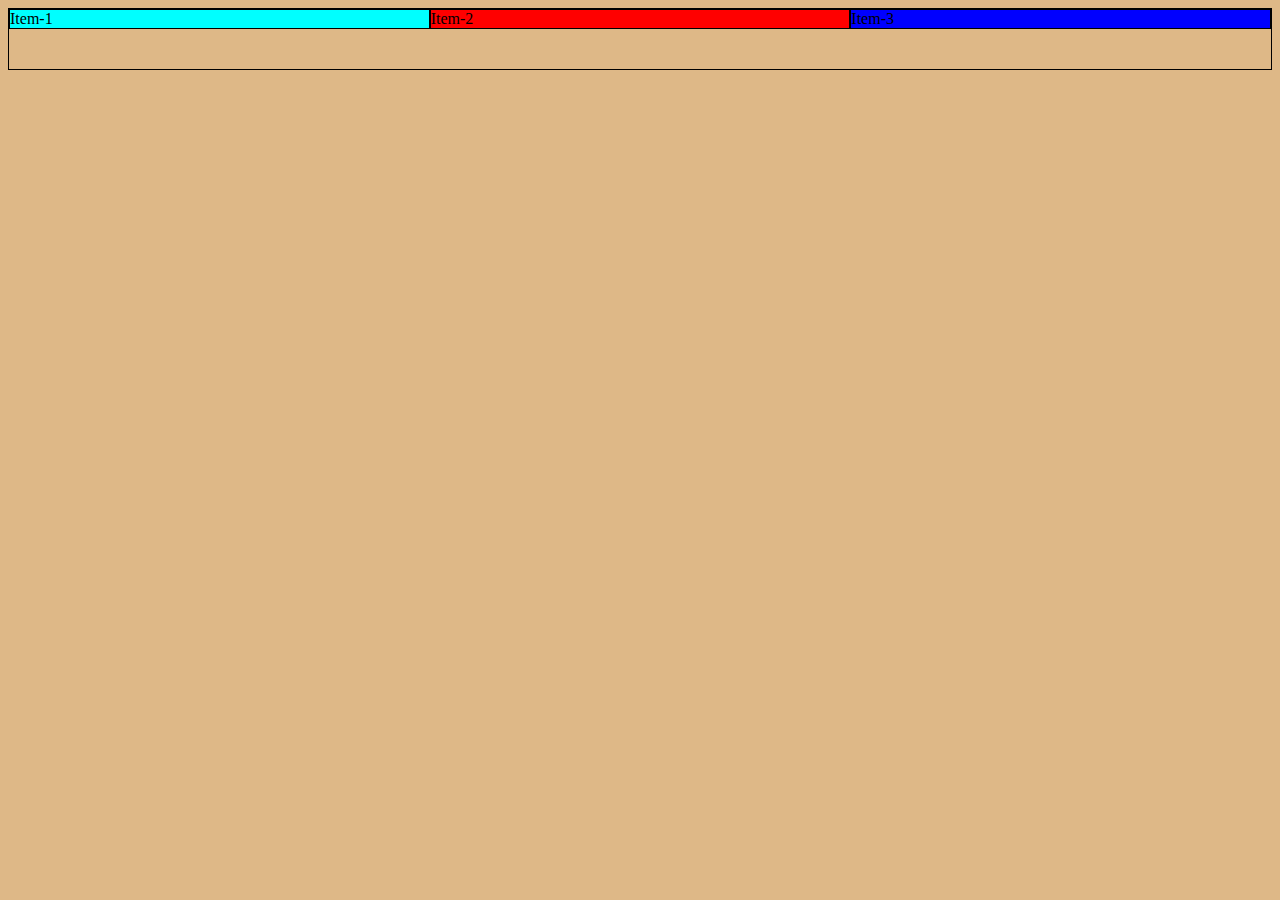
==== index.html @ d1b044e6 "a fix" ====
<!DOCTYPE html>
<html lang="en">

<head>
  <meta charset="UTF-8">
  <meta http-equiv="X-UA-Compatible" content="IE=edge">
  <meta name="viewport" content="width=device-width, initial-scale=1.0">
  <title>Document</title>
  <link rel="stylesheet" href="css/style.css">
</head>

<body>

  <div class="grid">
    <div class="grid-item grid-item-1">
      Item-1
      <!-- For George, it was a difficult time. To cut a long story short, it was the only time in his life that he had to surrender an army — at Fort Necessity, near the forks of the Ohio. In that battle, George nearly didn't become the first president of the United States. His army was surrounded by the French and Indians, badly outnumbered, so he had to surrender the fort. Luckily for him, the French allowed him and his army to leave with their horses and guns. The battle had been lost, but the English, who were more numerous, eventually won the war. -->
    </div>
    <div class="grid-item grid-item-2">
      Item-2
      <!-- In this war, it is said that George's fiery leadership inspired his American troops when they were starving and cold, and he emerged from the war as the greatest general.
    It was no surprise that the victorious Americans chose him as their first president. As for getting his picture on the dollar bill, that didn't come until after George was long dead and gone, proving that his spirit was truly an unforgettable one. -->
    </div>
    <div class="grid-item grid-item-3">
      Item-3
      <!-- The French and Indian War was a learning experience for George, one that he would later exploit in the War for American Independence. Indeed, twenty years later, George was dressed in an American uniform, and fighting not against the French, but against the British. -->
    </div>

  </div>
</body>

</html>
---- css/style.css ----
body {
  background-color:burlywood;
}

.grid-item {
  border: 1px solid black;
}

.grid-item-1 {
  background-color: aqua;
}

.grid-item-2 {
  background-color: red;
}

.grid-item-3 {
  background-color: blue;
}

.grid-item-4 {
  background-color: green;
}

.grid {
  display: grid;
  border: 1px solid black;
  grid-template-columns: repeat(3, 1fr);
  grid-template-rows: repeat(3, 1fr);
}

/* Смотреть image-6 */

/* С помощью свойства css grid и параметра repeat создайте макет с тремя колонками и тремя строками. */
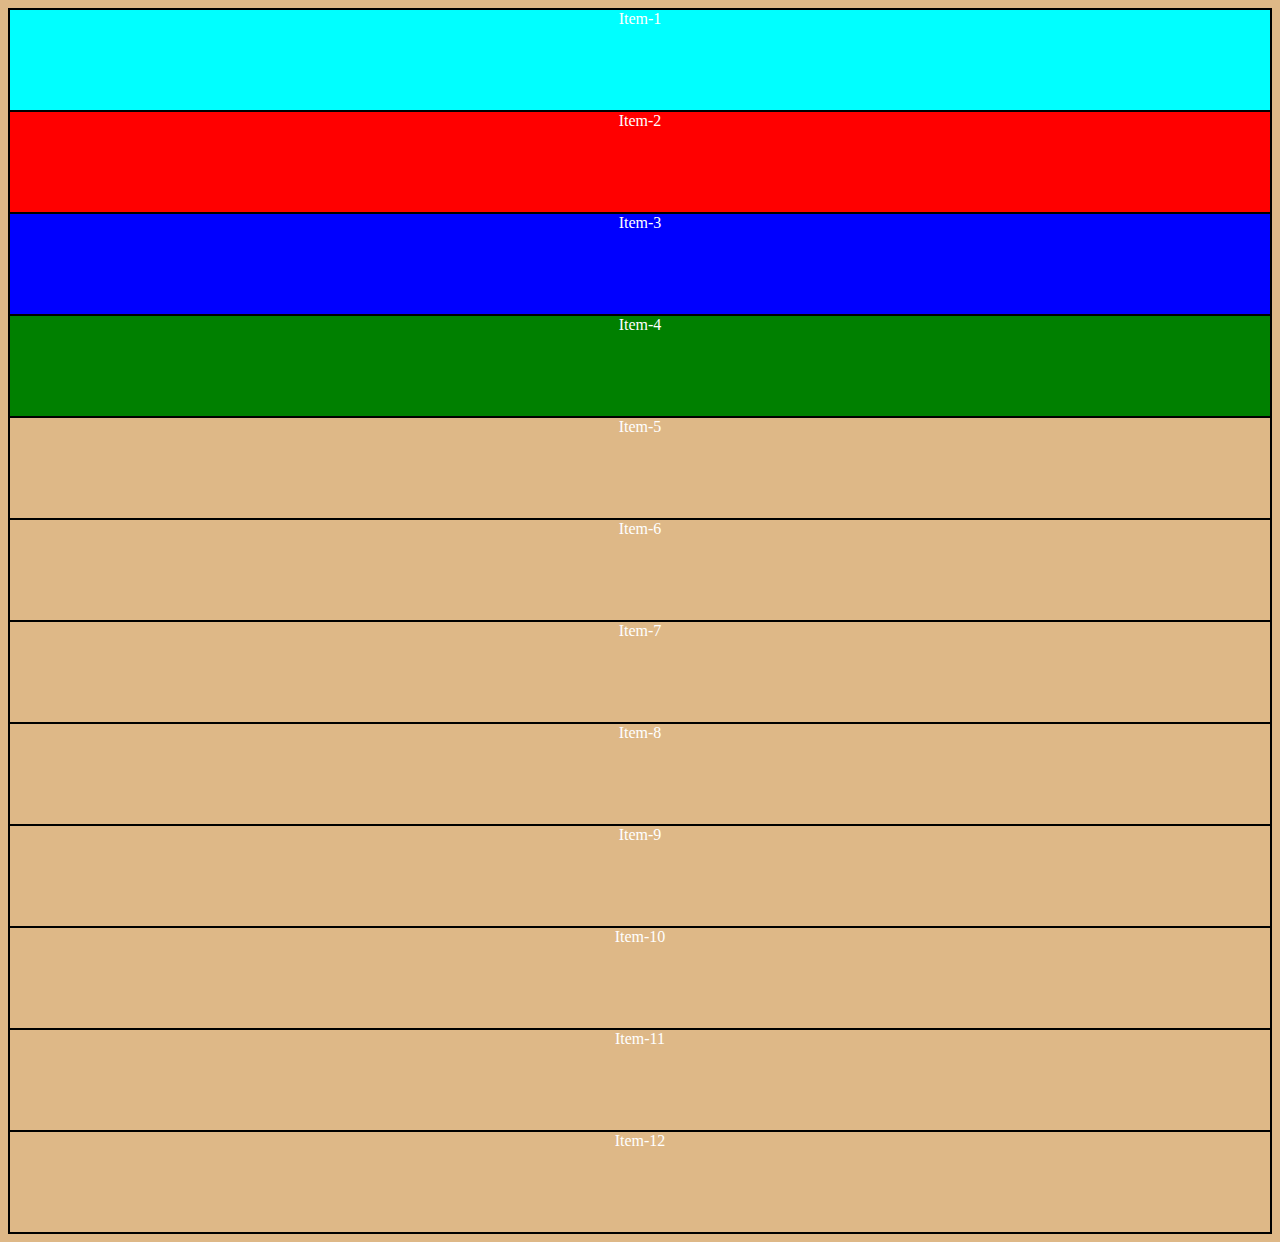
==== commit 797bc7c5: "q" ====
--- a/index.html
+++ b/index.html
@@ -26,6 +26,46 @@
       <!-- The French and Indian War was a learning experience for George, one that he would later exploit in the War for American Independence. Indeed, twenty years later, George was dressed in an American uniform, and fighting not against the French, but against the British. -->
     </div>
 
+    <div class="grid-item grid-item-4">
+      Item-4
+      <!-- For George, it was a difficult time. To cut a long story short, it was the only time in his life that he had to surrender an army — at Fort Necessity, near the forks of the Ohio. In that battle, George nearly didn't become the first president of the United States. His army was surrounded by the French and Indians, badly outnumbered, so he had to surrender the fort. Luckily for him, the French allowed him and his army to leave with their horses and guns. The battle had been lost, but the English, who were more numerous, eventually won the war. -->
+    </div>
+
+    <div class="grid-item grid-item-5">
+      Item-5
+      <!-- For George, it was a difficult time. To cut a long story short, it was the only time in his life that he had to surrender an army — at Fort Necessity, near the forks of the Ohio. In that battle, George nearly didn't become the first president of the United States. His army was surrounded by the French and Indians, badly outnumbered, so he had to surrender the fort. Luckily for him, the French allowed him and his army to leave with their horses and guns. The battle had been lost, but the English, who were more numerous, eventually won the war. -->
+    </div>
+
+    <div class="grid-item grid-item-6">
+      Item-6
+      <!-- For George, it was a difficult time. To cut a long story short, it was the only time in his life that he had to surrender an army — at Fort Necessity, near the forks of the Ohio. In that battle, George nearly didn't become the first president of the United States. His army was surrounded by the French and Indians, badly outnumbered, so he had to surrender the fort. Luckily for him, the French allowed him and his army to leave with their horses and guns. The battle had been lost, but the English, who were more numerous, eventually won the war. -->
+    </div>
+
+    <div class="grid-item grid-item-7">
+      Item-7
+      <!-- For George, it was a difficult time. To cut a long story short, it was the only time in his life that he had to surrender an army — at Fort Necessity, near the forks of the Ohio. In that battle, George nearly didn't become the first president of the United States. His army was surrounded by the French and Indians, badly outnumbered, so he had to surrender the fort. Luckily for him, the French allowed him and his army to leave with their horses and guns. The battle had been lost, but the English, who were more numerous, eventually won the war. -->
+    </div>
+    <div class="grid-item grid-item-8">
+      Item-8
+      <!-- The French and Indian War was a learning experience for George, one that he would later exploit in the War for American Independence. Indeed, twenty years later, George was dressed in an American uniform, and fighting not against the French, but against the British. -->
+    </div>
+    <div class="grid-item grid-item-9">
+      Item-9
+      <!-- The French and Indian War was a learning experience for George, one that he would later exploit in the War for American Independence. Indeed, twenty years later, George was dressed in an American uniform, and fighting not against the French, but against the British. -->
+    </div>
+    <div class="grid-item grid-item-10">
+      Item-10
+      <!-- The French and Indian War was a learning experience for George, one that he would later exploit in the War for American Independence. Indeed, twenty years later, George was dressed in an American uniform, and fighting not against the French, but against the British. -->
+    </div>
+    <div class="grid-item grid-item-11">
+      Item-11
+      <!-- The French and Indian War was a learning experience for George, one that he would later exploit in the War for American Independence. Indeed, twenty years later, George was dressed in an American uniform, and fighting not against the French, but against the British. -->
+    </div>
+    <div class="grid-item grid-item-12">
+      Item-12
+      <!-- The French and Indian War was a learning experience for George, one that he would later exploit in the War for American Independence. Indeed, twenty years later, George was dressed in an American uniform, and fighting not against the French, but against the British. -->
+    </div>
+
   </div>
 </body>
 
--- a/css/style.css
+++ b/css/style.css
@@ -4,6 +4,9 @@
 
 .grid-item {
   border: 1px solid black;
+  min-height: 100px;
+  text-align: center;
+  color: white;
 }
 
 .grid-item-1 {
@@ -23,12 +26,15 @@
 }
 
 .grid {
-  display: grid;
   border: 1px solid black;
-  grid-template-columns: repeat(3, 1fr);
-  grid-template-rows: repeat(3, 1fr);
+
 }
 
-/* Смотреть image-6 */
 
-/* С помощью свойства css grid и параметра repeat создайте макет с тремя колонками и тремя строками. */+
+
+
+
+/* Смотреть image-9 */
+
+/* С помощью свойства css grid и параметра repeat создайте макет с 12-ю колонками и 8-ю строками. Задайте имя для колонок в свойстве колонок - [col] и имя [row] - в свойстве строк.Добавьте промежуток между колонками в 10px. grid-item-3 необходимо установить элементу свойства, с помощью которых этот элемент будет занимать три первых колонки*/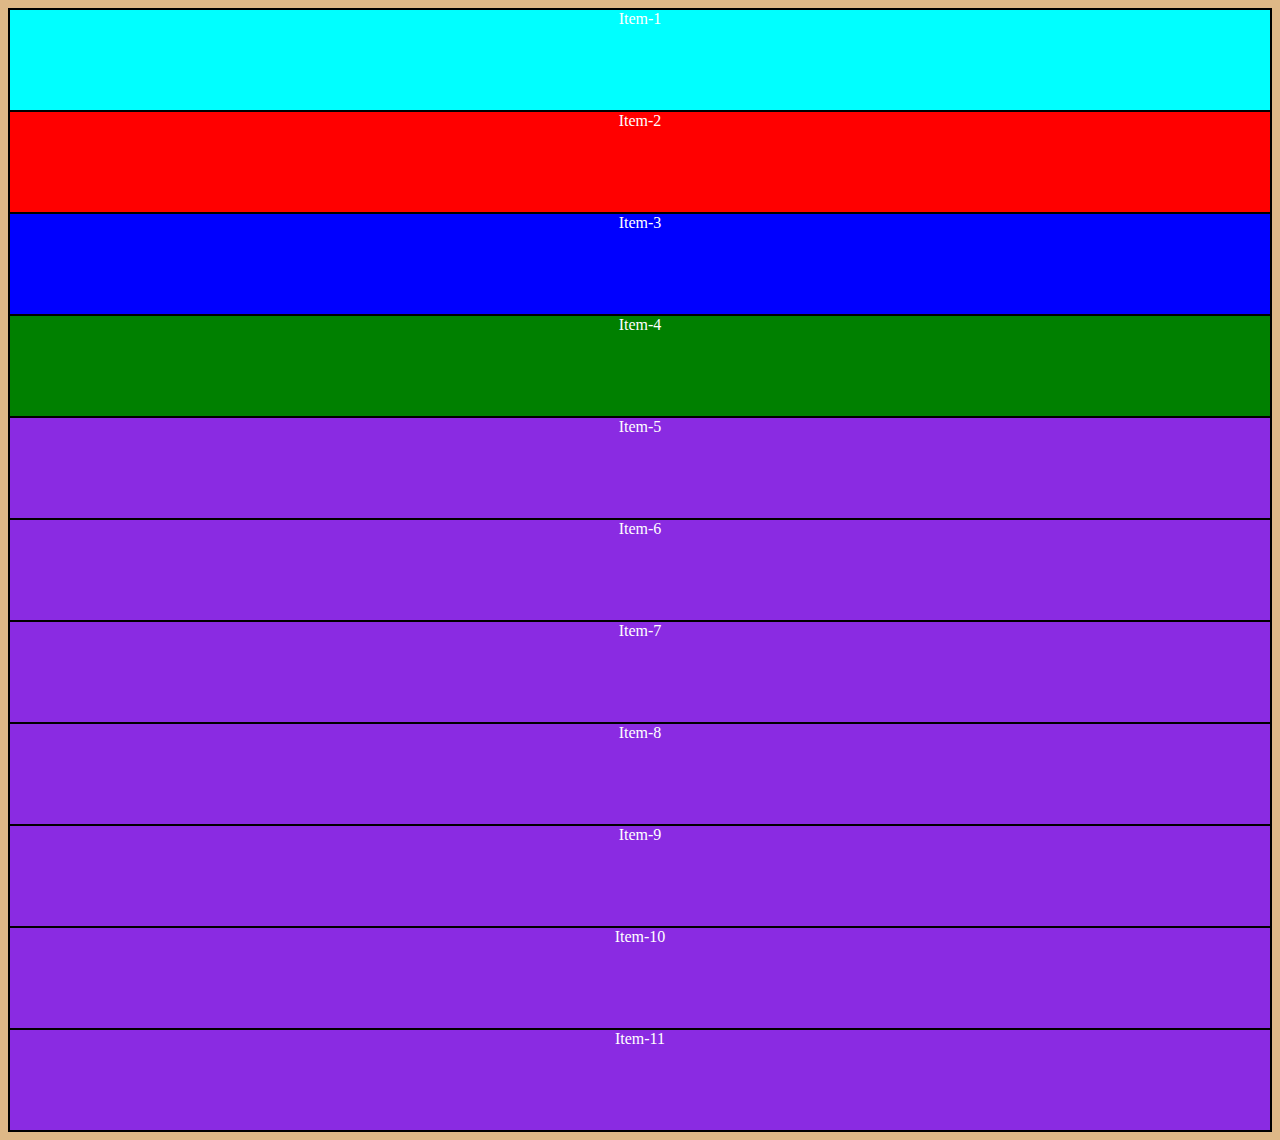
==== commit e4d39520: "q" ====
--- a/index.html
+++ b/index.html
@@ -61,10 +61,7 @@
       Item-11
       <!-- The French and Indian War was a learning experience for George, one that he would later exploit in the War for American Independence. Indeed, twenty years later, George was dressed in an American uniform, and fighting not against the French, but against the British. -->
     </div>
-    <div class="grid-item grid-item-12">
-      Item-12
-      <!-- The French and Indian War was a learning experience for George, one that he would later exploit in the War for American Independence. Indeed, twenty years later, George was dressed in an American uniform, and fighting not against the French, but against the British. -->
-    </div>
+
 
   </div>
 </body>
--- a/css/style.css
+++ b/css/style.css
@@ -25,6 +25,16 @@
   background-color: green;
 }
 
+.grid-item-5,
+.grid-item-6,
+.grid-item-7,
+.grid-item-8,
+.grid-item-9,
+.grid-item-10,
+.grid-item-11 {
+  background-color: blueviolet;
+}
+
 .grid {
   border: 1px solid black;
 
@@ -33,8 +43,7 @@
 
 
 
+/* Смотреть image-13 */
 
-
-/* Смотреть image-9 */
-
-/* С помощью свойства css grid и параметра repeat создайте макет с 12-ю колонками и 8-ю строками. Задайте имя для колонок в свойстве колонок - [col] и имя [row] - в свойстве строк.Добавьте промежуток между колонками в 10px. grid-item-3 необходимо установить элементу свойства, с помощью которых этот элемент будет занимать три первых колонки*/+/* Необходимо создать сетку макета с картинки image-14*.
+Пространство между блоками должно занимает 10px/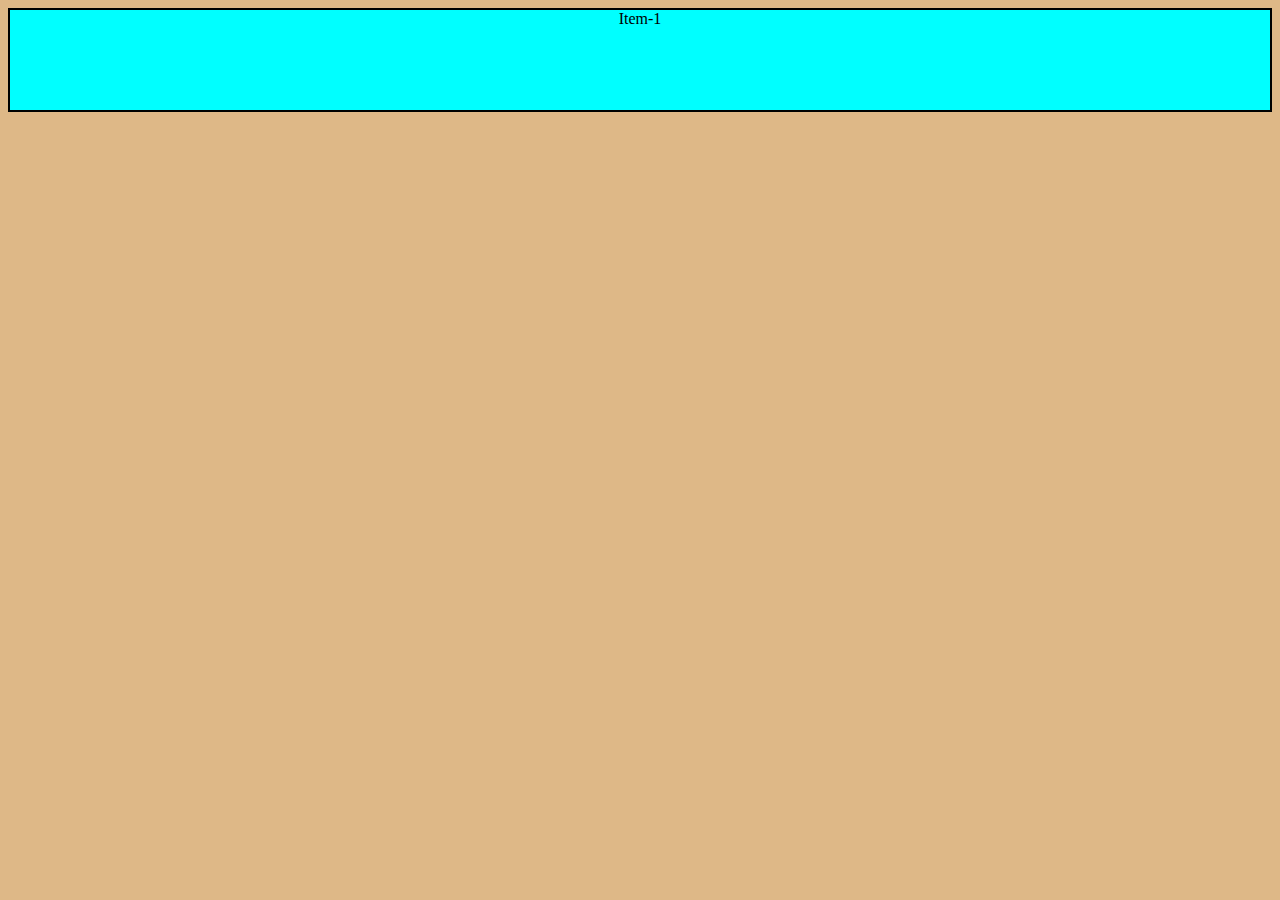
==== commit 21a56527: "q" ====
--- a/index.html
+++ b/index.html
@@ -16,51 +16,7 @@
       Item-1
       <!-- For George, it was a difficult time. To cut a long story short, it was the only time in his life that he had to surrender an army — at Fort Necessity, near the forks of the Ohio. In that battle, George nearly didn't become the first president of the United States. His army was surrounded by the French and Indians, badly outnumbered, so he had to surrender the fort. Luckily for him, the French allowed him and his army to leave with their horses and guns. The battle had been lost, but the English, who were more numerous, eventually won the war. -->
     </div>
-    <div class="grid-item grid-item-2">
-      Item-2
-      <!-- In this war, it is said that George's fiery leadership inspired his American troops when they were starving and cold, and he emerged from the war as the greatest general.
-    It was no surprise that the victorious Americans chose him as their first president. As for getting his picture on the dollar bill, that didn't come until after George was long dead and gone, proving that his spirit was truly an unforgettable one. -->
-    </div>
-    <div class="grid-item grid-item-3">
-      Item-3
-      <!-- The French and Indian War was a learning experience for George, one that he would later exploit in the War for American Independence. Indeed, twenty years later, George was dressed in an American uniform, and fighting not against the French, but against the British. -->
-    </div>
-
-    <div class="grid-item grid-item-4">
-      Item-4
-      <!-- For George, it was a difficult time. To cut a long story short, it was the only time in his life that he had to surrender an army — at Fort Necessity, near the forks of the Ohio. In that battle, George nearly didn't become the first president of the United States. His army was surrounded by the French and Indians, badly outnumbered, so he had to surrender the fort. Luckily for him, the French allowed him and his army to leave with their horses and guns. The battle had been lost, but the English, who were more numerous, eventually won the war. -->
-    </div>
-
-    <div class="grid-item grid-item-5">
-      Item-5
-      <!-- For George, it was a difficult time. To cut a long story short, it was the only time in his life that he had to surrender an army — at Fort Necessity, near the forks of the Ohio. In that battle, George nearly didn't become the first president of the United States. His army was surrounded by the French and Indians, badly outnumbered, so he had to surrender the fort. Luckily for him, the French allowed him and his army to leave with their horses and guns. The battle had been lost, but the English, who were more numerous, eventually won the war. -->
-    </div>
-
-    <div class="grid-item grid-item-6">
-      Item-6
-      <!-- For George, it was a difficult time. To cut a long story short, it was the only time in his life that he had to surrender an army — at Fort Necessity, near the forks of the Ohio. In that battle, George nearly didn't become the first president of the United States. His army was surrounded by the French and Indians, badly outnumbered, so he had to surrender the fort. Luckily for him, the French allowed him and his army to leave with their horses and guns. The battle had been lost, but the English, who were more numerous, eventually won the war. -->
-    </div>
-
-    <div class="grid-item grid-item-7">
-      Item-7
-      <!-- For George, it was a difficult time. To cut a long story short, it was the only time in his life that he had to surrender an army — at Fort Necessity, near the forks of the Ohio. In that battle, George nearly didn't become the first president of the United States. His army was surrounded by the French and Indians, badly outnumbered, so he had to surrender the fort. Luckily for him, the French allowed him and his army to leave with their horses and guns. The battle had been lost, but the English, who were more numerous, eventually won the war. -->
-    </div>
-    <div class="grid-item grid-item-8">
-      Item-8
-      <!-- The French and Indian War was a learning experience for George, one that he would later exploit in the War for American Independence. Indeed, twenty years later, George was dressed in an American uniform, and fighting not against the French, but against the British. -->
-    </div>
-    <div class="grid-item grid-item-9">
-      Item-9
-      <!-- The French and Indian War was a learning experience for George, one that he would later exploit in the War for American Independence. Indeed, twenty years later, George was dressed in an American uniform, and fighting not against the French, but against the British. -->
-    </div>
-    <div class="grid-item grid-item-10">
-      Item-10
-      <!-- The French and Indian War was a learning experience for George, one that he would later exploit in the War for American Independence. Indeed, twenty years later, George was dressed in an American uniform, and fighting not against the French, but against the British. -->
-    </div>
-    <div class="grid-item grid-item-11">
-      Item-11
-      <!-- The French and Indian War was a learning experience for George, one that he would later exploit in the War for American Independence. Indeed, twenty years later, George was dressed in an American uniform, and fighting not against the French, but against the British. -->
-    </div>
+   
 
 
   </div>
--- a/css/style.css
+++ b/css/style.css
@@ -11,6 +11,7 @@
 
 .grid-item-1 {
   background-color: aqua;
+  color: black;
 }
 
 .grid-item-2 {
@@ -43,7 +44,12 @@
 
 
 
-/* Смотреть image-13 */
 
-/* Необходимо создать сетку макета с картинки image-14*.
-Пространство между блоками должно занимает 10px/+/* Смотреть image-15.1 - 15.6 */
+
+/* Дайте свойства элементу и выровняйте его вертикально и горизонтально по очинено в соответствии с картинками:
+ -image-15.1
+ -image-15.2
+ -image-15.3
+ -image-15.4
+ -image-15.5*/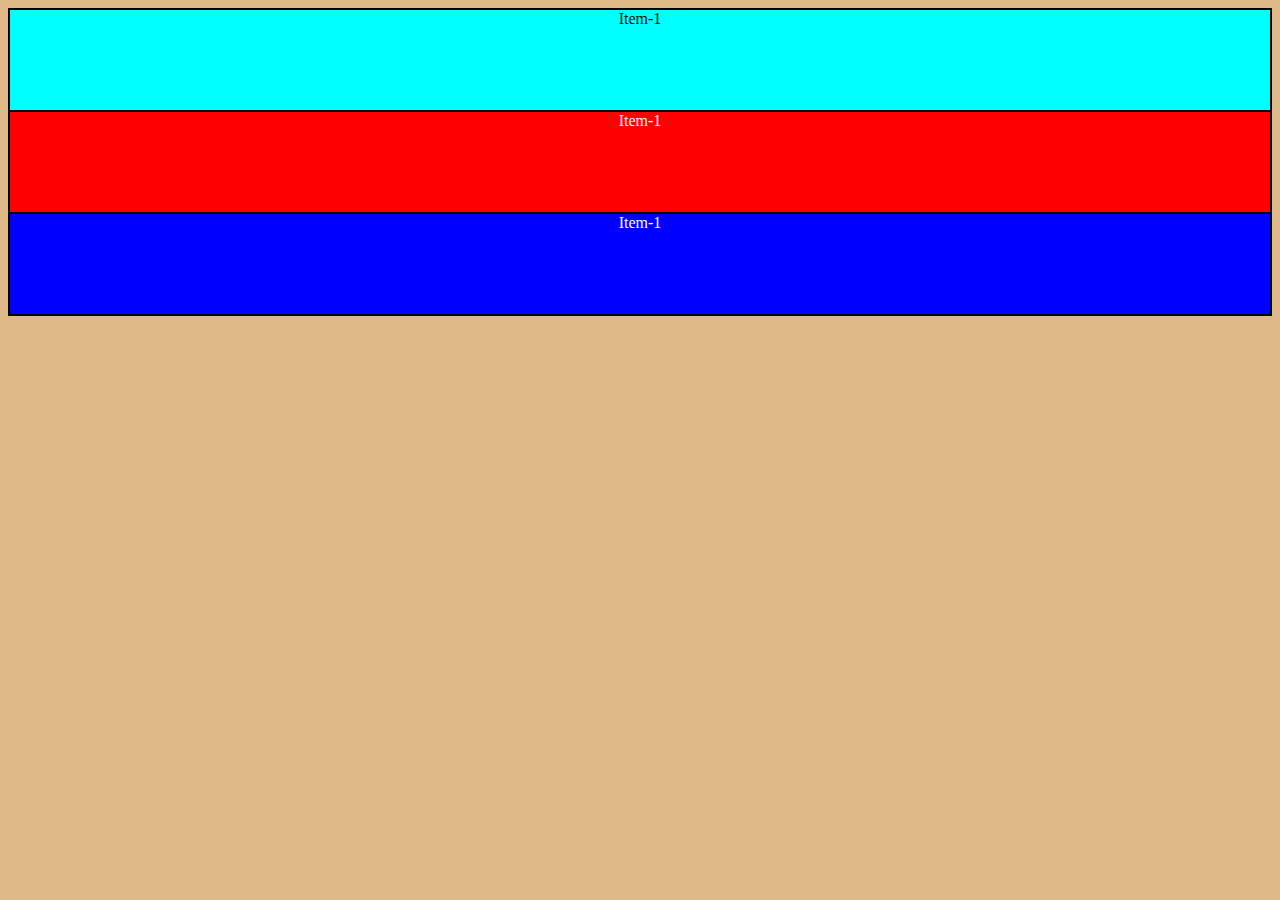
==== commit 698d2bb9: "q" ====
--- a/index.html
+++ b/index.html
@@ -16,6 +16,16 @@
       Item-1
       <!-- For George, it was a difficult time. To cut a long story short, it was the only time in his life that he had to surrender an army — at Fort Necessity, near the forks of the Ohio. In that battle, George nearly didn't become the first president of the United States. His army was surrounded by the French and Indians, badly outnumbered, so he had to surrender the fort. Luckily for him, the French allowed him and his army to leave with their horses and guns. The battle had been lost, but the English, who were more numerous, eventually won the war. -->
     </div>
+
+    <div class="grid-item grid-item-2">
+      Item-1
+      <!-- For George, it was a difficult time. To cut a long story short, it was the only time in his life that he had to surrender an army — at Fort Necessity, near the forks of the Ohio. In that battle, George nearly didn't become the first president of the United States. His army was surrounded by the French and Indians, badly outnumbered, so he had to surrender the fort. Luckily for him, the French allowed him and his army to leave with their horses and guns. The battle had been lost, but the English, who were more numerous, eventually won the war. -->
+    </div>
+
+    <div class="grid-item grid-item-3">
+      Item-1
+      <!-- For George, it was a difficult time. To cut a long story short, it was the only time in his life that he had to surrender an army — at Fort Necessity, near the forks of the Ohio. In that battle, George nearly didn't become the first president of the United States. His army was surrounded by the French and Indians, badly outnumbered, so he had to surrender the fort. Luckily for him, the French allowed him and his army to leave with their horses and guns. The battle had been lost, but the English, who were more numerous, eventually won the war. -->
+    </div>
    
 
 
--- a/css/style.css
+++ b/css/style.css
@@ -38,18 +38,14 @@
 
 .grid {
   border: 1px solid black;
-
+  
 }
 
 
 
 
 
-/* Смотреть image-15.1 - 15.6 */
+/* Смотреть image-16 */
 
-/* Дайте свойства элементу и выровняйте его вертикально и горизонтально по очинено в соответствии с картинками:
- -image-15.1
- -image-15.2
- -image-15.3
- -image-15.4
- -image-15.5*/+/* Выровняйте элементы внутри грид контейнера в соответствии с картинкой.
+Высота и ширина элементов 100px. Высота контейнера 600px. Пространство между элементами 15px*/
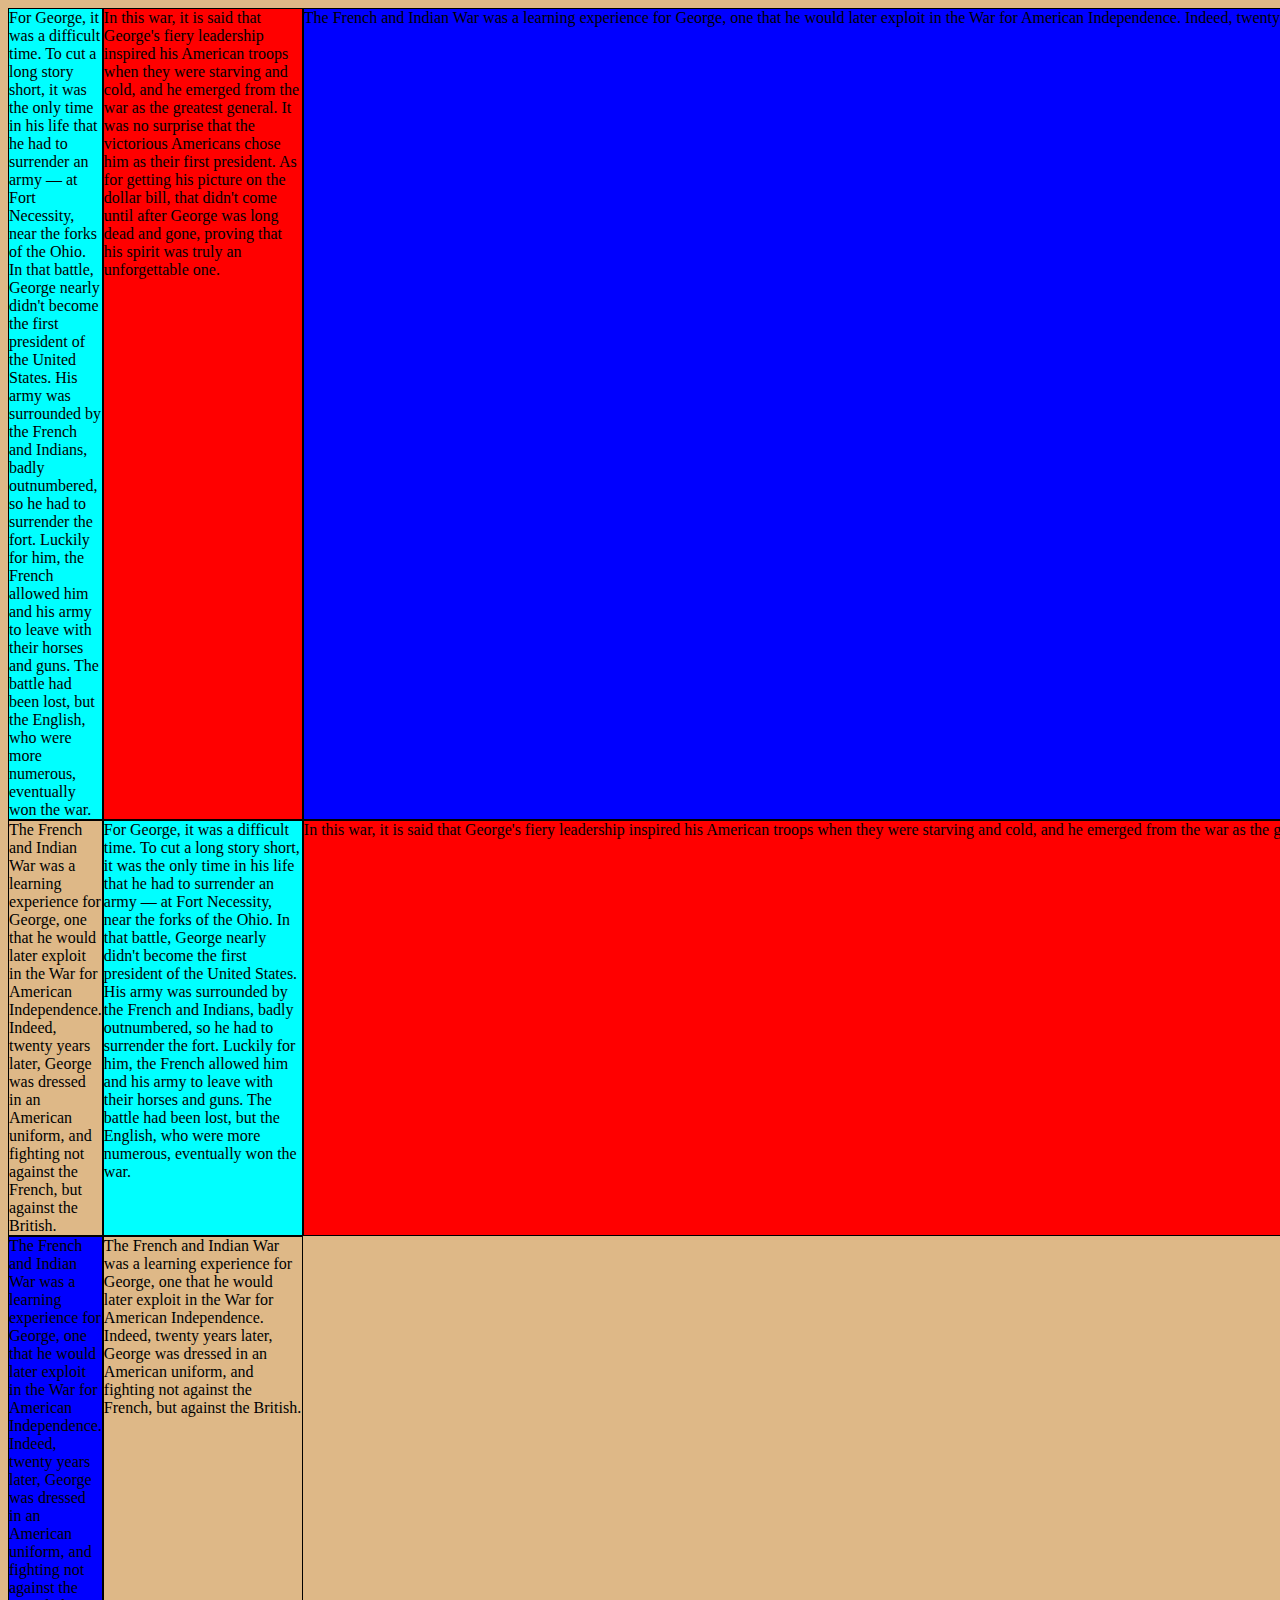
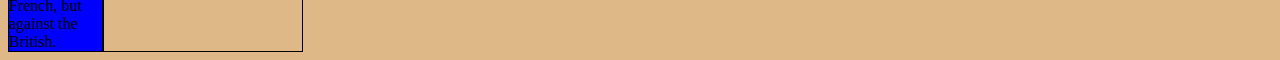
==== commit bbbe9c2d: "fix" ====
--- a/index.html
+++ b/index.html
@@ -13,20 +13,48 @@
 
   <div class="grid">
     <div class="grid-item grid-item-1">
-      Item-1
-      <!-- For George, it was a difficult time. To cut a long story short, it was the only time in his life that he had to surrender an army — at Fort Necessity, near the forks of the Ohio. In that battle, George nearly didn't become the first president of the United States. His army was surrounded by the French and Indians, badly outnumbered, so he had to surrender the fort. Luckily for him, the French allowed him and his army to leave with their horses and guns. The battle had been lost, but the English, who were more numerous, eventually won the war. -->
+      For George, it was a difficult time. To cut a long story short, it was the only time in his life that he had to
+      surrender an army — at Fort Necessity, near the forks of the Ohio. In that battle, George nearly didn't become the
+      first president of the United States. His army was surrounded by the French and Indians, badly outnumbered, so he
+      had to surrender the fort. Luckily for him, the French allowed him and his army to leave with their horses and
+      guns. The battle had been lost, but the English, who were more numerous, eventually won the war.
     </div>
+    <div class="grid-item grid-item-2">
+      In this war, it is said that George's fiery leadership inspired his American troops when they were starving and
+      cold, and he emerged from the war as the greatest general.
+      It was no surprise that the victorious Americans chose him as their first president. As for getting his picture on
+      the dollar bill, that didn't come until after George was long dead and gone, proving that his spirit was truly an
+      unforgettable one.
+    </div>
+    <div class="grid-item grid-item-3"> The French and Indian War was a learning experience for George, one that he
+      would later exploit in the War for American Independence. Indeed, twenty years later, George was dressed in an
+      American uniform, and fighting not against the French, but against the British.</div>
 
-    <div class="grid-item grid-item-2">
-      Item-1
-      <!-- For George, it was a difficult time. To cut a long story short, it was the only time in his life that he had to surrender an army — at Fort Necessity, near the forks of the Ohio. In that battle, George nearly didn't become the first president of the United States. His army was surrounded by the French and Indians, badly outnumbered, so he had to surrender the fort. Luckily for him, the French allowed him and his army to leave with their horses and guns. The battle had been lost, but the English, who were more numerous, eventually won the war. -->
-    </div>
+      <div class="grid-item grid-item-4"> The French and Indian War was a learning experience for George, one that he
+        would later exploit in the War for American Independence. Indeed, twenty years later, George was dressed in an
+        American uniform, and fighting not against the French, but against the British.</div>
 
-    <div class="grid-item grid-item-3">
-      Item-1
-      <!-- For George, it was a difficult time. To cut a long story short, it was the only time in his life that he had to surrender an army — at Fort Necessity, near the forks of the Ohio. In that battle, George nearly didn't become the first president of the United States. His army was surrounded by the French and Indians, badly outnumbered, so he had to surrender the fort. Luckily for him, the French allowed him and his army to leave with their horses and guns. The battle had been lost, but the English, who were more numerous, eventually won the war. -->
-    </div>
-   
+        <div class="grid-item grid-item-1">
+          For George, it was a difficult time. To cut a long story short, it was the only time in his life that he had to
+          surrender an army — at Fort Necessity, near the forks of the Ohio. In that battle, George nearly didn't become the
+          first president of the United States. His army was surrounded by the French and Indians, badly outnumbered, so he
+          had to surrender the fort. Luckily for him, the French allowed him and his army to leave with their horses and
+          guns. The battle had been lost, but the English, who were more numerous, eventually won the war.
+        </div>
+        <div class="grid-item grid-item-2">
+          In this war, it is said that George's fiery leadership inspired his American troops when they were starving and
+          cold, and he emerged from the war as the greatest general.
+          It was no surprise that the victorious Americans chose him as their first president. As for getting his picture on
+          the dollar bill, that didn't come until after George was long dead and gone, proving that his spirit was truly an
+          unforgettable one.
+        </div>
+        <div class="grid-item grid-item-3"> The French and Indian War was a learning experience for George, one that he
+          would later exploit in the War for American Independence. Indeed, twenty years later, George was dressed in an
+          American uniform, and fighting not against the French, but against the British.</div>
+    
+          <div class="grid-item grid-item-4"> The French and Indian War was a learning experience for George, one that he
+            would later exploit in the War for American Independence. Indeed, twenty years later, George was dressed in an
+            American uniform, and fighting not against the French, but against the British.</div>
 
 
   </div>
--- a/css/style.css
+++ b/css/style.css
@@ -4,14 +4,10 @@
 
 .grid-item {
   border: 1px solid black;
-  min-height: 100px;
-  text-align: center;
-  color: white;
 }
 
 .grid-item-1 {
   background-color: aqua;
-  color: black;
 }
 
 .grid-item-2 {
@@ -22,30 +18,11 @@
   background-color: blue;
 }
 
-.grid-item-4 {
-  background-color: green;
-}
+/* Смотреть image-3 */
 
-.grid-item-5,
-.grid-item-6,
-.grid-item-7,
-.grid-item-8,
-.grid-item-9,
-.grid-item-10,
-.grid-item-11 {
-  background-color: blueviolet;
-}
+/* С помощью свойства css grid создайте трехколонный макет. Первая колонка должна подстраиваться под размер текста. Ширина второй должна быть 200px, а последняя должна быть растянута на всю ширину контента. */
 
 .grid {
-  border: 1px solid black;
-  
-}
-
-
-
-
-
-/* Смотреть image-16 */
-
-/* Выровняйте элементы внутри грид контейнера в соответствии с картинкой.
-Высота и ширина элементов 100px. Высота контейнера 600px. Пространство между элементами 15px*/
+  display: grid;
+  grid-template-columns: auto 200px max-content;
+}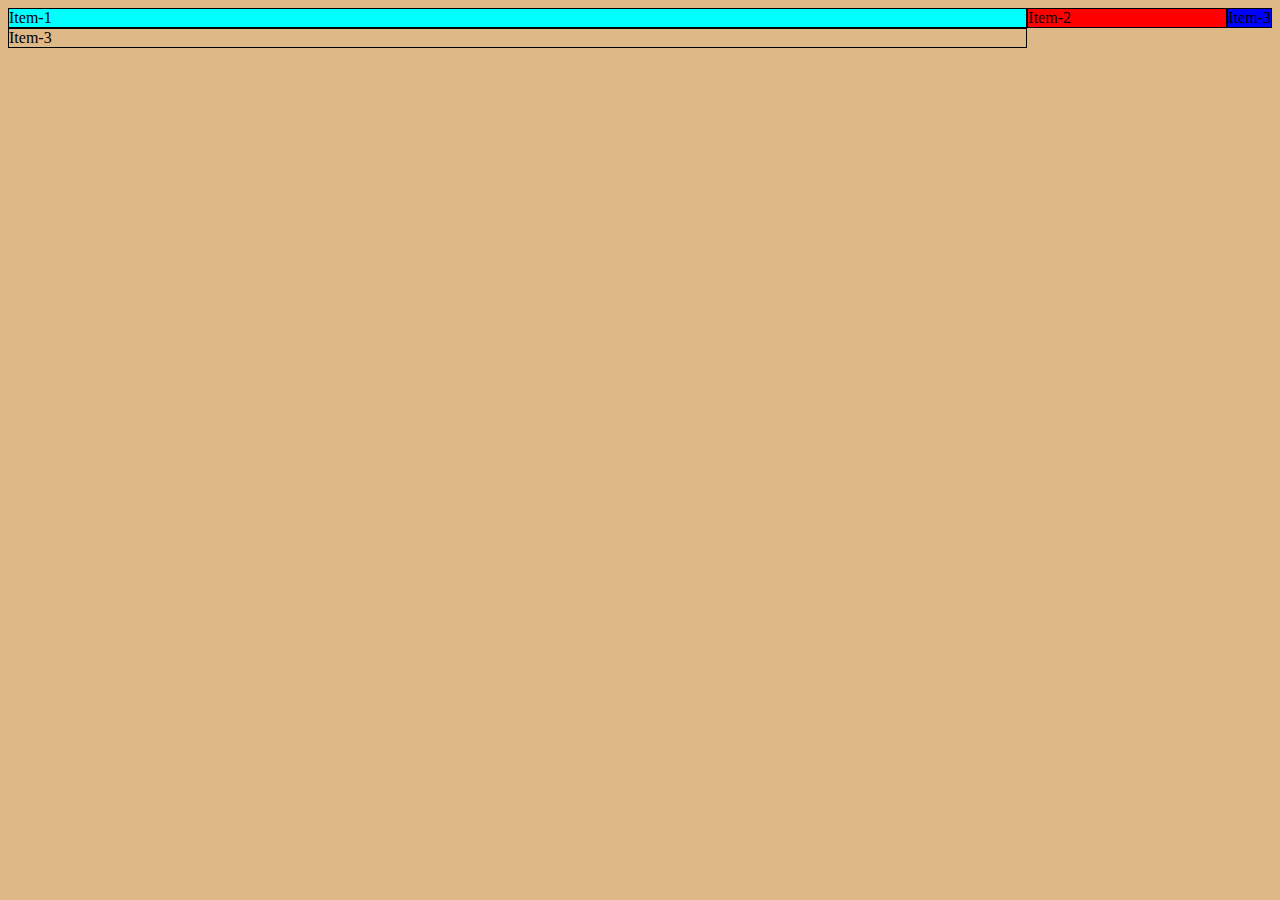
==== commit d3854dee: "fix" ====
--- a/index.html
+++ b/index.html
@@ -13,49 +13,22 @@
 
   <div class="grid">
     <div class="grid-item grid-item-1">
-      For George, it was a difficult time. To cut a long story short, it was the only time in his life that he had to
-      surrender an army — at Fort Necessity, near the forks of the Ohio. In that battle, George nearly didn't become the
-      first president of the United States. His army was surrounded by the French and Indians, badly outnumbered, so he
-      had to surrender the fort. Luckily for him, the French allowed him and his army to leave with their horses and
-      guns. The battle had been lost, but the English, who were more numerous, eventually won the war.
+      Item-1
+      <!-- For George, it was a difficult time. To cut a long story short, it was the only time in his life that he had to surrender an army — at Fort Necessity, near the forks of the Ohio. In that battle, George nearly didn't become the first president of the United States. His army was surrounded by the French and Indians, badly outnumbered, so he had to surrender the fort. Luckily for him, the French allowed him and his army to leave with their horses and guns. The battle had been lost, but the English, who were more numerous, eventually won the war. -->
     </div>
     <div class="grid-item grid-item-2">
-      In this war, it is said that George's fiery leadership inspired his American troops when they were starving and
-      cold, and he emerged from the war as the greatest general.
-      It was no surprise that the victorious Americans chose him as their first president. As for getting his picture on
-      the dollar bill, that didn't come until after George was long dead and gone, proving that his spirit was truly an
-      unforgettable one.
+      Item-2
+      <!-- In this war, it is said that George's fiery leadership inspired his American troops when they were starving and cold, and he emerged from the war as the greatest general.
+    It was no surprise that the victorious Americans chose him as their first president. As for getting his picture on the dollar bill, that didn't come until after George was long dead and gone, proving that his spirit was truly an unforgettable one. -->
     </div>
-    <div class="grid-item grid-item-3"> The French and Indian War was a learning experience for George, one that he
-      would later exploit in the War for American Independence. Indeed, twenty years later, George was dressed in an
-      American uniform, and fighting not against the French, but against the British.</div>
-
-      <div class="grid-item grid-item-4"> The French and Indian War was a learning experience for George, one that he
-        would later exploit in the War for American Independence. Indeed, twenty years later, George was dressed in an
-        American uniform, and fighting not against the French, but against the British.</div>
-
-        <div class="grid-item grid-item-1">
-          For George, it was a difficult time. To cut a long story short, it was the only time in his life that he had to
-          surrender an army — at Fort Necessity, near the forks of the Ohio. In that battle, George nearly didn't become the
-          first president of the United States. His army was surrounded by the French and Indians, badly outnumbered, so he
-          had to surrender the fort. Luckily for him, the French allowed him and his army to leave with their horses and
-          guns. The battle had been lost, but the English, who were more numerous, eventually won the war.
-        </div>
-        <div class="grid-item grid-item-2">
-          In this war, it is said that George's fiery leadership inspired his American troops when they were starving and
-          cold, and he emerged from the war as the greatest general.
-          It was no surprise that the victorious Americans chose him as their first president. As for getting his picture on
-          the dollar bill, that didn't come until after George was long dead and gone, proving that his spirit was truly an
-          unforgettable one.
-        </div>
-        <div class="grid-item grid-item-3"> The French and Indian War was a learning experience for George, one that he
-          would later exploit in the War for American Independence. Indeed, twenty years later, George was dressed in an
-          American uniform, and fighting not against the French, but against the British.</div>
-    
-          <div class="grid-item grid-item-4"> The French and Indian War was a learning experience for George, one that he
-            would later exploit in the War for American Independence. Indeed, twenty years later, George was dressed in an
-            American uniform, and fighting not against the French, but against the British.</div>
-
+    <div class="grid-item grid-item-3">
+      Item-3
+      <!-- The French and Indian War was a learning experience for George, one that he would later exploit in the War for American Independence. Indeed, twenty years later, George was dressed in an American uniform, and fighting not against the French, but against the British. -->
+    </div>
+    <div class="grid-item grid-item-4">
+      Item-3
+      <!-- The French and Indian War was a learning experience for George, one that he would later exploit in the War for American Independence. Indeed, twenty years later, George was dressed in an American uniform, and fighting not against the French, but against the British. -->
+    </div>
 
   </div>
 </body>
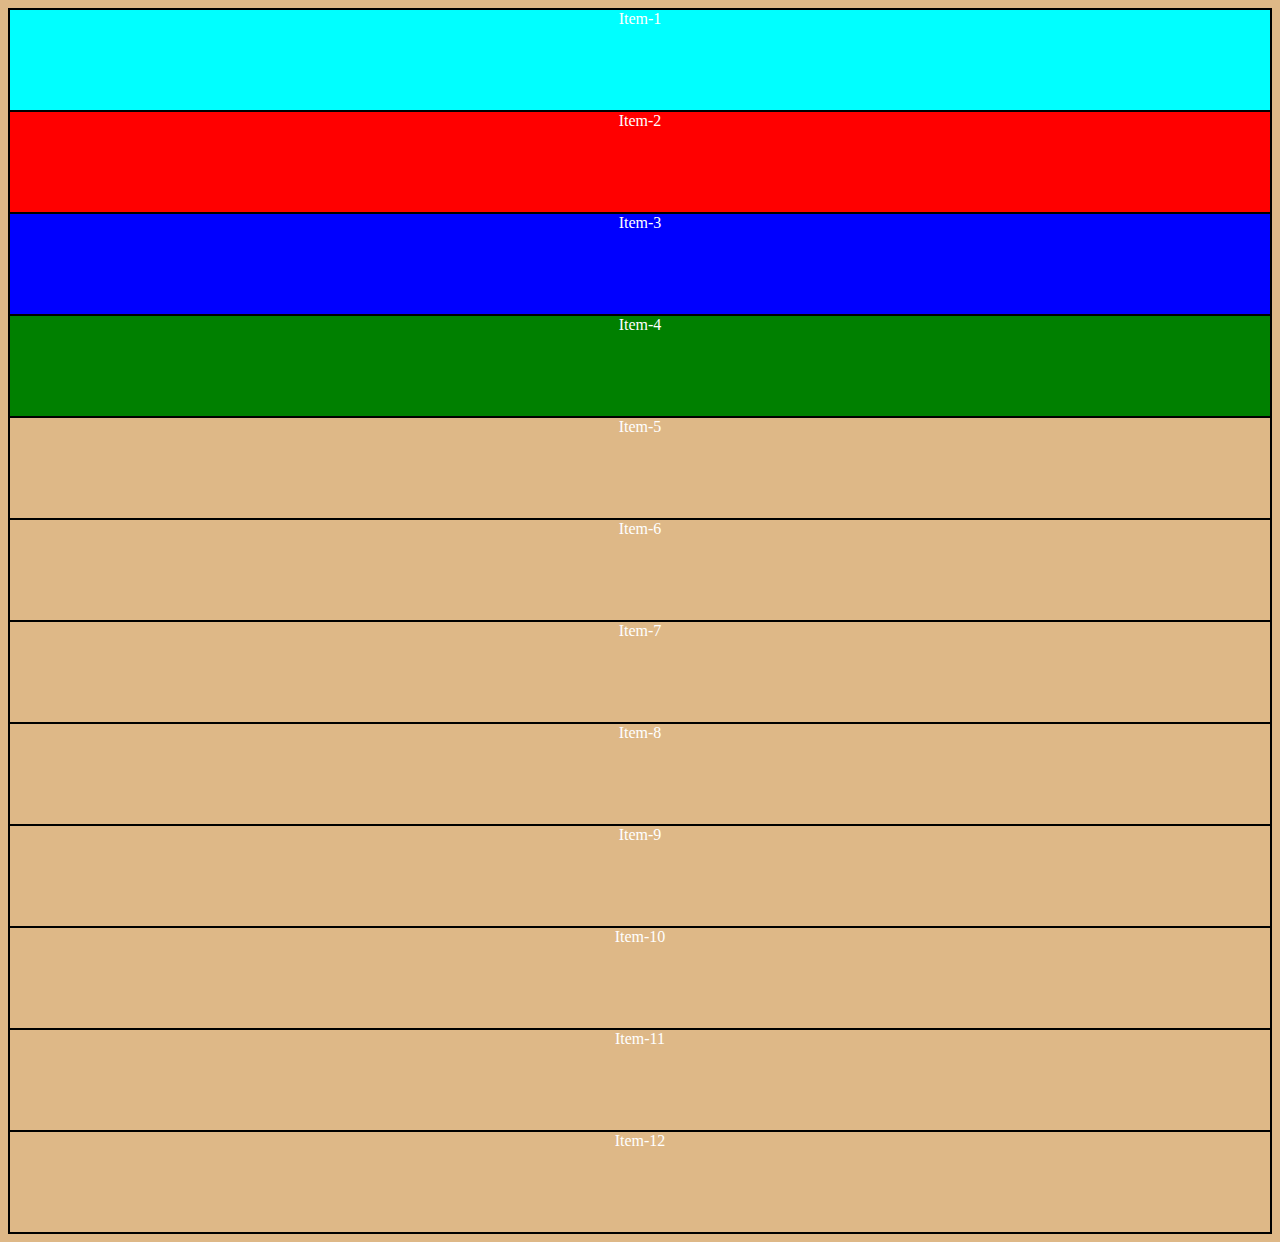
==== commit 00720e63: "q" ====
--- a/index.html
+++ b/index.html
@@ -25,12 +25,50 @@
       Item-3
       <!-- The French and Indian War was a learning experience for George, one that he would later exploit in the War for American Independence. Indeed, twenty years later, George was dressed in an American uniform, and fighting not against the French, but against the British. -->
     </div>
+
     <div class="grid-item grid-item-4">
-      Item-3
+      Item-4
+      <!-- For George, it was a difficult time. To cut a long story short, it was the only time in his life that he had to surrender an army — at Fort Necessity, near the forks of the Ohio. In that battle, George nearly didn't become the first president of the United States. His army was surrounded by the French and Indians, badly outnumbered, so he had to surrender the fort. Luckily for him, the French allowed him and his army to leave with their horses and guns. The battle had been lost, but the English, who were more numerous, eventually won the war. -->
+    </div>
+
+    <div class="grid-item grid-item-5">
+      Item-5
+      <!-- For George, it was a difficult time. To cut a long story short, it was the only time in his life that he had to surrender an army — at Fort Necessity, near the forks of the Ohio. In that battle, George nearly didn't become the first president of the United States. His army was surrounded by the French and Indians, badly outnumbered, so he had to surrender the fort. Luckily for him, the French allowed him and his army to leave with their horses and guns. The battle had been lost, but the English, who were more numerous, eventually won the war. -->
+    </div>
+
+    <div class="grid-item grid-item-6">
+      Item-6
+      <!-- For George, it was a difficult time. To cut a long story short, it was the only time in his life that he had to surrender an army — at Fort Necessity, near the forks of the Ohio. In that battle, George nearly didn't become the first president of the United States. His army was surrounded by the French and Indians, badly outnumbered, so he had to surrender the fort. Luckily for him, the French allowed him and his army to leave with their horses and guns. The battle had been lost, but the English, who were more numerous, eventually won the war. -->
+    </div>
+
+    <div class="grid-item grid-item-7">
+      Item-7
+      <!-- For George, it was a difficult time. To cut a long story short, it was the only time in his life that he had to surrender an army — at Fort Necessity, near the forks of the Ohio. In that battle, George nearly didn't become the first president of the United States. His army was surrounded by the French and Indians, badly outnumbered, so he had to surrender the fort. Luckily for him, the French allowed him and his army to leave with their horses and guns. The battle had been lost, but the English, who were more numerous, eventually won the war. -->
+    </div>
+    <div class="grid-item grid-item-8">
+      Item-8
+      <!-- The French and Indian War was a learning experience for George, one that he would later exploit in the War for American Independence. Indeed, twenty years later, George was dressed in an American uniform, and fighting not against the French, but against the British. -->
+    </div>
+    <div class="grid-item grid-item-9">
+      Item-9
+      <!-- The French and Indian War was a learning experience for George, one that he would later exploit in the War for American Independence. Indeed, twenty years later, George was dressed in an American uniform, and fighting not against the French, but against the British. -->
+    </div>
+    <div class="grid-item grid-item-10">
+      Item-10
+      <!-- The French and Indian War was a learning experience for George, one that he would later exploit in the War for American Independence. Indeed, twenty years later, George was dressed in an American uniform, and fighting not against the French, but against the British. -->
+    </div>
+    <div class="grid-item grid-item-11">
+      Item-11
+      <!-- The French and Indian War was a learning experience for George, one that he would later exploit in the War for American Independence. Indeed, twenty years later, George was dressed in an American uniform, and fighting not against the French, but against the British. -->
+    </div>
+    <div class="grid-item grid-item-12">
+      Item-12
       <!-- The French and Indian War was a learning experience for George, one that he would later exploit in the War for American Independence. Indeed, twenty years later, George was dressed in an American uniform, and fighting not against the French, but against the British. -->
     </div>
 
   </div>
+
+  <script src="js/main.js"></script>
 </body>
 
 </html>--- a/css/style.css
+++ b/css/style.css
@@ -4,6 +4,9 @@
 
 .grid-item {
   border: 1px solid black;
+  min-height: 100px;
+  text-align: center;
+  color: white;
 }
 
 .grid-item-1 {
@@ -18,11 +21,22 @@
   background-color: blue;
 }
 
-/* Смотреть image-3 */
-
-/* С помощью свойства css grid создайте трехколонный макет. Первая колонка должна подстраиваться под размер текста. Ширина второй должна быть 200px, а последняя должна быть растянута на всю ширину контента. */
+.grid-item-4 {
+  background-color: green;
+}
 
 .grid {
-  display: grid;
-  grid-template-columns: auto 200px max-content;
-}+  border: 1px solid black;
+
+}
+
+
+
+
+
+
+/* Смотреть image-9 */
+
+
+
+/* С помощью свойства css grid и параметра repeat создайте макет с 12-ю колонками и 8-ю строками. Задайте имя для колонок в свойстве колонок - [col] и имя [row] - в свойстве строк.Добавьте промежуток между колонками в 10px. grid-item-3 необходимо установить элементу свойства, с помощью которых этот элемент будет занимать три первых колонки второй строки.*/